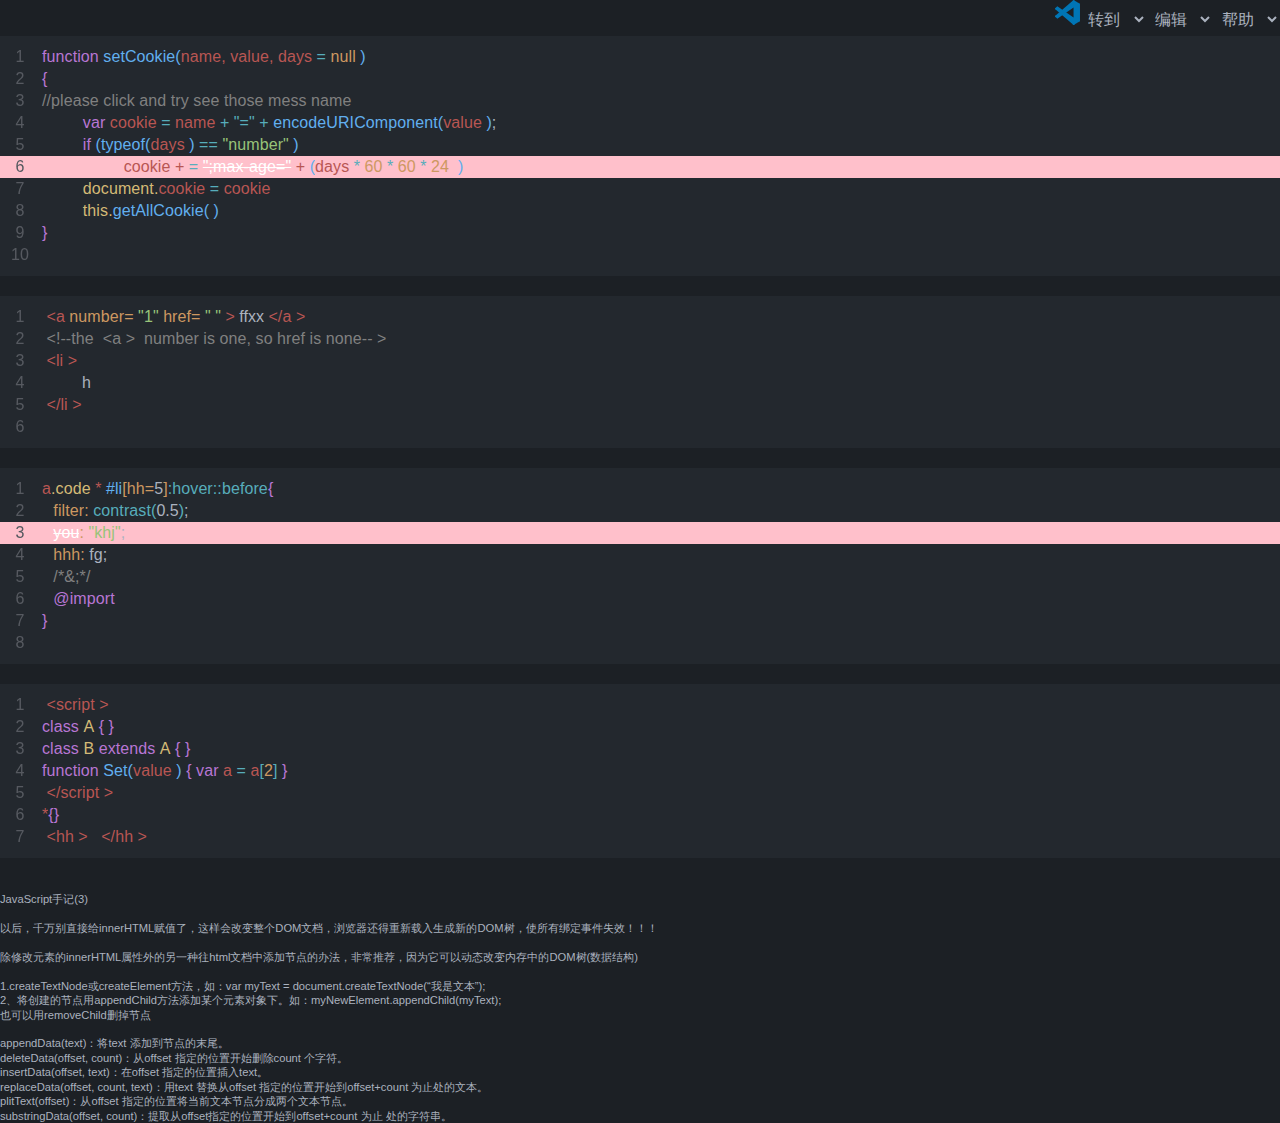
==== 1.html @ 44c155a5 "new file:   1.html 	new file:   CSS/index.css 	new file:   CSS/menu.css 	new file:   JavaScript/T.js" ====
<!DOCTYPE html>
<html>

<head>
	<meta charset="UTF-8" name="viewport" content="initial-scale=1,maximum-scale=2,
			minimum-scale=0.5,user-scalable=yes" />
	<link href="CSS/index.css" rel="stylesheet" />
	<link href="CSS/menu.css" rel="stylesheet" />
	<script src="JavaScript/menu.js" defer="defer"></script>
	<script src="JavaScript/switch.js" defer="defer"></script>
	<script src="JavaScript/T.js" defer="defer"></script>
	<script src="JavaScript/install.js" defer="defer"></script>
	<script src="JavaScript/color.js" defer="defer"></script>
	<script src="JavaScript/mark.js" defer="defer"></script>
	<script src="JavaScript/edit.js" defer="defer"></script>
	<script src="JavaScript/help.js" defer="defer"></script>
</head>

<body>
	<div id="menu" isopen="1">
		<button class="vscode" id="vscode" ></button>
		<select id="goto">
			<option>转到</option>
			
			<option>转到上一个Mark</option>
		    <option>转到下一个Mark</option>
	        <option>转到第一个Mark</option>
	        <option>转到最后的Mark</option>
	        <option>转到指定的Mark</option>
		    <option>转到页面开头</option>
			<option>转到页面末尾</option>
		    <option disabled>添加一个Mark  &nbsp;&nbsp;&nbsp;&nbsp;&nbsp;&nbsp;&nbsp;&nbsp;&nbsp;&nbsp;&nbsp;仅双击</option>
		    <option disabled>删除一个Mark &nbsp;&nbsp;&nbsp;&nbsp;&nbsp;&nbsp;&nbsp;&nbsp;&nbsp;&nbsp; 仅长按</option>
		    <option>清除所有Mark</option>
			<option>都不选</option>
		</select>
		<select id="edit">
			<option>编辑</option>
			<option>只读编辑器</option>
	        <option>只写编辑器</option>
			<option>放入一个文件</option>
		</select>
		<select id="help">
		    <option>帮助</option>
		    <option>开始</option>
		    <option>速览帮助文档</option>
		    <option>在受限模式下运行</option>
		    <option>打开输出窗口</option>
		</select>
		
	</div>

	<div id="maind" ishover="0"></div>

	<div id="tab2" >	
		
		<pre class='code' id="output" >
		</pre>
		<textarea id="input">
var input= document.getElementById("input")
var output=document.getElementById("output")
input.value=output.innerHTML
//you can use id: tab3
//
		</textarea>
		
		</div>

	<div id="tab3">

	</div>

	<div id="main">
		
		<br><br>
		<div class="ther">
			<pre class="code code_js">
function setCookie(name,value,days = null)
{
//please click and try see those mess name
	var cookie=name+"="+encodeURIComponent(value);
	if (typeof(days) == "number")
		cookie += ";~$max-age=" + (days * 60 * 60 * 24 )
	document.cookie = cookie
	this.getAllCookie()
}
			</pre>
		</div>

		<div class="ther">
			<pre class="code code_html">
<a number="1" href=" ">ffxx</a>
<!--the <a> number is one, so href is none-->
<li>
	h
</li>
			</pre>
		</div>

		<div class="ther">
			<pre class="code code_css">
a.code * #li[hh=5]:hover::before{
	filter: contrast(0.5);
	~$you: "khj";
	hhh: fg;
	/*&*/
	@import
}
			</pre>
		</div>
		
		<div class="ther">
			<pre class="code broken" mark="html,0,1;js,1,4;html,4,5;css,5,6;html,6,7;">
<script>
class A { }
class B extends A { }
function Set(value) { var a = a[2] }
</script>
*{}
<hh> </hh>
			</pre>
		</div>
	<p class="newp">
		JavaScript手记(3)

以后，千万别直接给innerHTML赋值了，这样会改变整个DOM文档，浏览器还得重新载入生成新的DOM树，使所有绑定事件失效！！！

除修改元素的innerHTML属性外的另一种往html文档中添加节点的办法，非常推荐，因为它可以动态改变内存中的DOM树(数据结构)

1.createTextNode或createElement⽅法，如：var myText = document.createTextNode(“我是⽂本”);
2、将创建的节点⽤appendChild⽅法添加某个元素对象下。如：myNewElement.appendChild(myText);​
也可以用removeChild删掉节点

appendData(text)：将text 添加到节点的末尾。
deleteData(offset, count)：从offset 指定的位置开始删除count 个字符。
insertData(offset, text)：在offset 指定的位置插⼊text。
replaceData(offset, count, text)：⽤text 替换从offset 指定的位置开始到offset+count 为⽌处的⽂本。
plitText(offset)：从offset 指定的位置将当前⽂本节点分成两个⽂本节点。
substringData(offset, count)：提取从offset指定的位置开始到offset+count 为⽌ 处的字符串。
	</p>
		
	
	</div>

	<!--
		   oncontextmenu="cr(this)" onclick="rr(this)">you can write or open file, after click format, it can display on blackboroad</textarea>
<script>
    function cr(obj)
    {
        obj.style.zIndex=-1
    }
    function rr(obj){
        obj.style.zIndex=5
    }


	<div class="ther">
	<button id="tosend">hhh</button>
	<pre class="code" id="colorcode"></pre>
	<input type="file" src="...">
</div>
</script>-->
</body>

</html>
---- CSS/index.css ----
*{
	padding: 0%;
	margin: 0%;
	outline: 0;
	border: 0;
	color: #abb2bf;
	background-color: rgb(28, 32, 37);
	font-size: medium;
	font-weight: 400;
	tab-size:4;
	font-family: "Franklin Gothic Medium", "Arial Narrow", Arial, sans-serif;
}
*::selection{
	background-color: rgba(62,69,87,0.4);
}

#maind {
	cursor: default;
	position: absolute;
	overflow: auto;
	top: -1000px;
	max-height: 40%;
	max-width: 80%;
	z-index: 10;
	padding: 7px;
	background-color: #1e1f23 !important;
}
#maind * {
	background-color: inherit;
}
#main,#tab2,#tab3{
	counter-reset: mytitle 0;
	position: absolute;
	top: 0px;
	left: 0px;
	width: 100%;
	height: 100%;
}
#main *{
	background-color: inherit;
}
#ball{
	z-index: 10;
	position: absolute;
	top: 0;
	left: 0;
	border-radius: 3px;
	text-align: center;
	vertical-align: middle;
}

#input{ 
	position: absolute;
	left: 0;
	top: 0;
   font-size: 14px;
   width: calc(100vmax - 41px);
   height: 5000% ;
   opacity: 0.1;
   padding-left: 41px;
   filter: brightness(0);
   caret-color: blue;
}


a,.T{
	color: #61afef;
	
}
.T[mytext=""]{
	cursor: default;
}

li{
	color: #98c379;
}
br{
	border: #909090 0.1px groove;
    margin-bottom: 10px;
	margin-top: 5px;
}
button{
	background-color: coral;
}

.title{
	font-size: 1.25em;
	transition-duration: 0.75s;
	padding: 3px;
}
.title::before{
	counter-reset: my_small_title 0;
   /* content: counter(mytitle);*/
    counter-increment: mytitle 1;
	padding-right: 10px;
	padding-left: 5px;
}
.small_title{
	transition-duration: 0.75s;
    font-size: 1.0em;
	padding: 3px;
	padding-left: 15px;
}
.small_title::before{
	/*content: counter(mytitle)"."counter(my_small_title);
	*/counter-increment: my_small_title 1;
	padding-left: 10px;
	padding-right: 10px
}
.title:hover,.small_title:hover{
	filter: contrast(0.92);
}
.newp{	
	display: block;
	line-height: 0.9rem;
	font-size: 0.7em;
}
.code:not(#output) {
	cursor: default;
	font-weight: 400;
	background-color: rgb(35, 40, 46) !important;
	overflow: auto;
	padding-top: 10px;
	padding-bottom: 10px;
	max-height: 80vh;
	counter-reset: mycount 0;
}
.install{
	opacity: 0;
	transition-duration: 0.5s;
	transition-delay: 0.25s;
	position: relative;
	top: -20px;
	left: 86%;
	line-height: 20px;
	width: 14%;
	color: inherit;
	background-color: gray !important;
	filter: brightness(0.8);
	border-radius: 3px;
	vertical-align:middle;
}
.ther:hover .install{
	opacity: 1;
}
.install:active{
	filter: brightness(1.1);
	transition-delay: 0s;
}
.code li::before {
	display: inline-block;
	width: 40px;
	content: counter(mycount);
	filter: brightness(0.5);
	text-align: center;
	padding-right: 2px;
}
.code li{
	cursor: default;
	display: block;
	counter-increment: mycount 1;
	color: #abb2bf;
	font-weight: 400;
	line-height: 22px;
}
.code li:hover > * {
	filter: contrast(0.82);
}
.code:not(.code_html,.code_css,.broken) li:hover > *:first-child{
	filter: contrast(1);
}
.code li:hover {
	filter: contrast(0.93);
}
.code li:hover::before {
	color: #abb2bf;
	filter: brightness(1.05);
}
.code li pre{
	font-weight: 400;
	letter-spacing:0.1px;
}
---- CSS/menu.css ----
.mark{
	background-color: red;
	border-radius: 10px;
	width: 100%;
	height: 50px;
	position: absolute;
    left: 0;
    z-index:10;
	clip-path: circle(5px at 5px 10px);
}
.vscode{
            clip-path: polygon(
            10% 25%,
            0 35%,
            75% 100%,
            100% 85%,
            100% 15%,
            75% 0,
            0 65%,
            10% 75%,
            75% 30%,
            75% 70%,
            10% 25%);
            background-color: rgb(0,117,181);
            width: 25px;
            height: 25px;
            border-radius: 5px;
            box-shadow: 5px 5px 5px 5px rgb(0,126,205) ;
            display: inline-block;
        }
#menu{
	position: fixed;
	top: 0;
    right: 0;
	z-index: 10;
    height: 30px;
    max-width: 100%;
    overflow: hidden;
    transition-duration: 0.75s;
}

select{
    transition-duration: 0.75s;
    max-width:7ch;
    margin-top: 5px;
}
option:first-child{
	display: none;
}
select:hover{
    filter:contrast(0.8);
    border-radius: 10px;
}
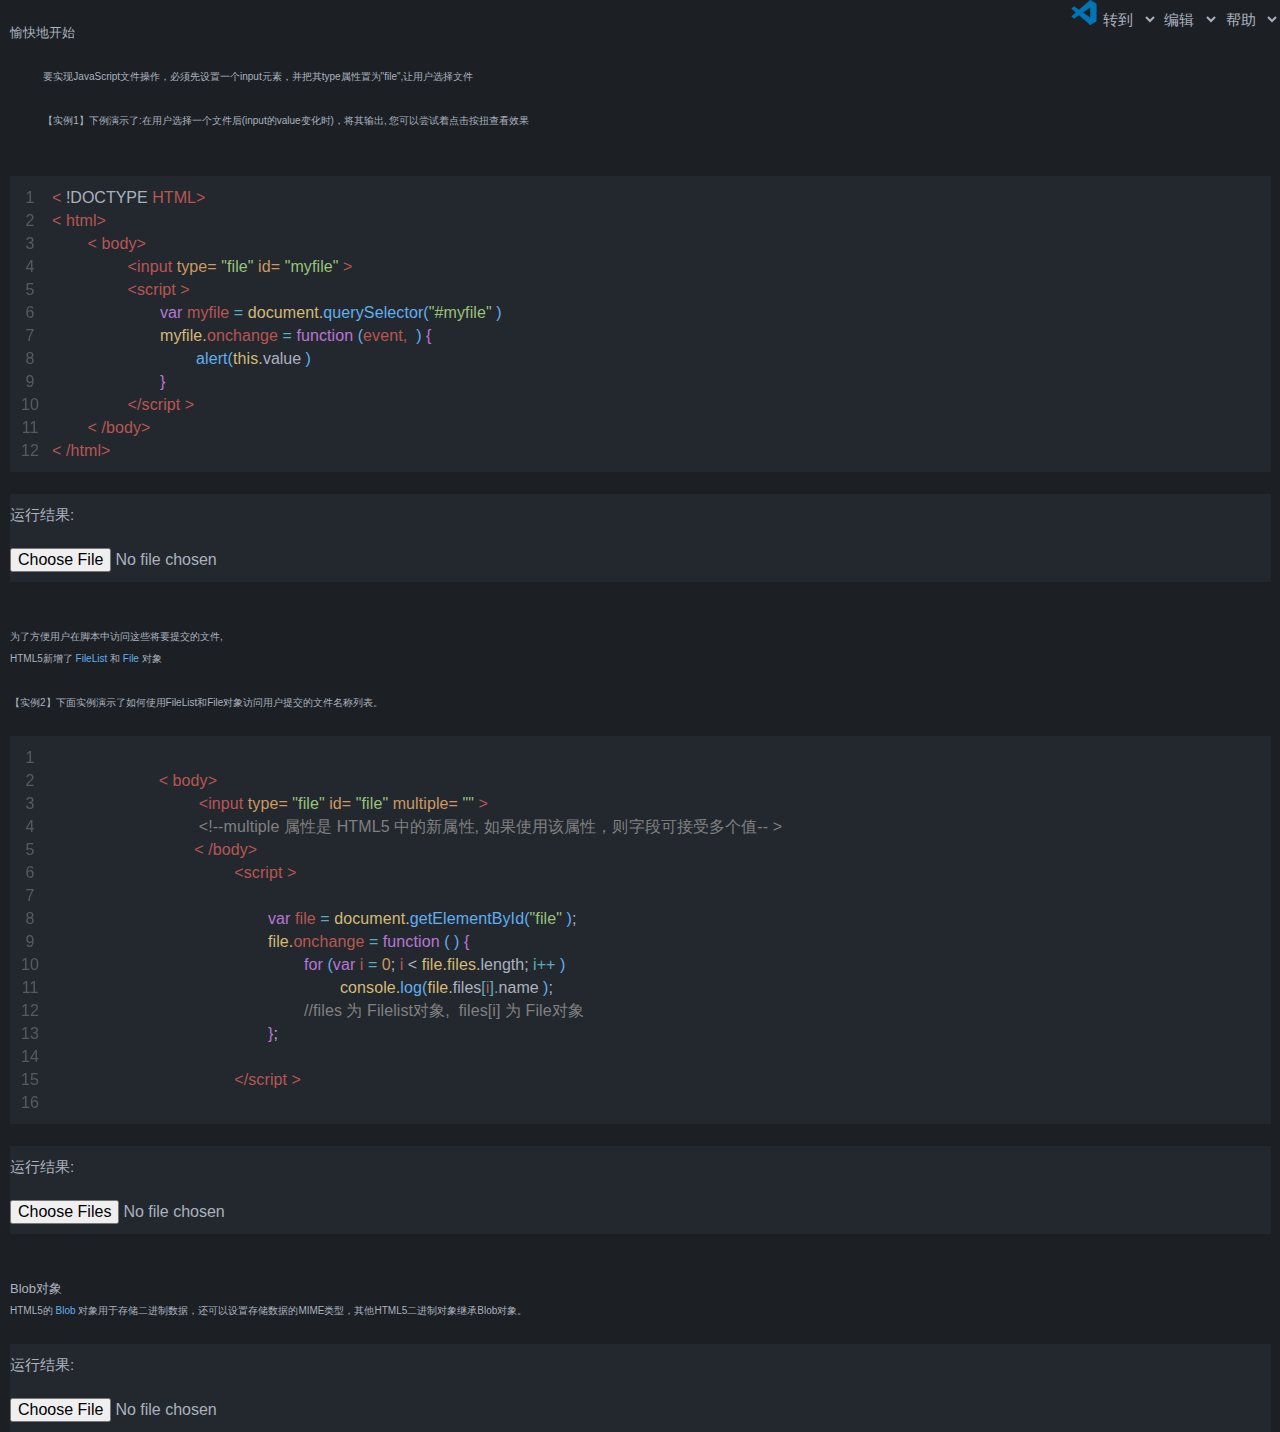
==== commit 5bb865ee: "new file:   1.html 	modified:   CSS/index.css 	modified:   JavaScript/color.js 	modified:   JavaScri" ====
--- a/1.html
+++ b/1.html
@@ -2,164 +2,1988 @@
 <html>
 
 <head>
-	<meta charset="UTF-8" name="viewport" content="initial-scale=1,maximum-scale=2,
+    <meta charset="UTF-8" name="viewport" content="initial-scale=1,maximum-scale=2,
 			minimum-scale=0.5,user-scalable=yes" />
-	<link href="CSS/index.css" rel="stylesheet" />
-	<link href="CSS/menu.css" rel="stylesheet" />
-	<script src="JavaScript/menu.js" defer="defer"></script>
-	<script src="JavaScript/switch.js" defer="defer"></script>
-	<script src="JavaScript/T.js" defer="defer"></script>
-	<script src="JavaScript/install.js" defer="defer"></script>
-	<script src="JavaScript/color.js" defer="defer"></script>
-	<script src="JavaScript/mark.js" defer="defer"></script>
-	<script src="JavaScript/edit.js" defer="defer"></script>
-	<script src="JavaScript/help.js" defer="defer"></script>
+    <style>
+        * {
+            padding: 0%;
+            margin: 0%;
+            outline: 0;
+            border: 0;
+            color: #abb2bf;
+            background-color: rgb(28, 32, 37);
+            font-size: 10px;
+            font-weight: 400;
+            tab-size: 4;
+            font-family: "Franklin Gothic Medium", "Arial Narrow", Arial, sans-serif;
+        }
+
+        *::selection {
+            background-color: rgba(62, 69, 87, 0.4);
+        }
+
+        textarea {
+            width: 100%;
+            height: 100%;
+            font-size: 10px;
+        }
+
+        #maind {
+            cursor: default;
+            position: absolute;
+            overflow: auto;
+            top: -1000px;
+            max-height: 40%;
+            max-width: 80%;
+            font-size: 15px;
+            z-index: 10;
+            padding: 7px;
+            background-color: #1e1f23 !important;
+        }
+
+        #maind * {
+            background-color: inherit;
+            font-size: 15px;
+        }
+
+        #main,
+        #tab2,
+        #tab3 {
+            counter-reset: mytitle 0;
+            position: absolute;
+            top: 0px;
+            left: 0px;
+            width: 100%;
+            height: 100%;
+            line-height: 22px;
+        }
+
+        #main,
+        #tab3 {
+            padding-left: 10px;
+            padding-right: 9px;
+            width: calc(100% - 19px);
+        }
+
+        #main * {
+            background-color: inherit;
+        }
+
+        #tab4 {
+            font-size: 10px;
+        }
+
+        #ball {
+            z-index: 10;
+            position: absolute;
+            top: 0;
+            left: 0;
+            border-radius: 3px;
+            text-align: center;
+            vertical-align: middle;
+        }
+
+        #input {
+            position: absolute;
+            left: 0;
+            top: 0px;
+            font-size: 14px;
+            width: calc(100% - 41px);
+            height: 2000%;
+            opacity: 0.1;
+            padding-left: 41px;
+            filter: brightness(0);
+            caret-color: blue;
+        }
+
+        #output {
+            height: 2000%;
+            width: 100%;
+        }
+
+        a,
+        .T {
+            color: #61afef;
+            font-weight: 450;
+        }
+
+        .T[mytext=""] {
+            cursor: default;
+        }
+
+        li:not(.code li) {
+            color: #79c3a1;
+            padding-left: 10px;
+            padding-right: 10px;
+        }
+
+        button {
+            background-color: coral;
+        }
+
+        .title {
+            font-size: 1.3em !important;
+            transition-duration: 0.75s;
+
+            font-weight: 450;
+        }
+
+        .title::before {
+            counter-reset: my_small_title 0;
+            /* content: counter(mytitle);*/
+            counter-increment: mytitle 1;
+            padding-right: 10px;
+            padding-left: 5px;
+        }
+
+        .small_title {
+            transition-duration: 0.75s;
+            font-size: 1.0em;
+            padding: 3px;
+            padding-left: 15px;
+        }
+
+        .small_title::before {
+            /*content: counter(mytitle)"."counter(my_small_title);
+	*/
+            counter-increment: my_small_title 1;
+            padding-left: 10px;
+            padding-right: 10px
+        }
+
+        .title:hover,
+        .small_title:hover {
+            filter: contrast(0.92);
+        }
+
+        .newp {
+            line-height: 22px;
+            font-size: 10px;
+
+        }
+
+        .code:not(#output) {
+            cursor: default;
+            font-weight: 400;
+            font-size: 15px;
+            background-color: rgb(35, 40, 46) !important;
+            overflow: auto;
+            padding-top: 10px;
+            padding-bottom: 10px;
+            max-height: 80vh;
+            counter-reset: mycount 0;
+
+        }
+
+        .install {
+            opacity: 0;
+            transition-duration: 0.5s;
+            transition-delay: 0.25s;
+            position: relative;
+            top: -20px;
+            left: 88%;
+            line-height: 20px;
+            font-size: 14px;
+            width: 12%;
+            color: inherit;
+            background-color: gray !important;
+            filter: brightness(0.8);
+            border-radius: 3px;
+            vertical-align: middle;
+        }
+
+        .ther:hover .install {
+            opacity: 1;
+        }
+
+        .install:active {
+            filter: brightness(1.1);
+            transition-delay: 0s;
+        }
+
+        .code li::before {
+            display: inline-block;
+            width: 40px;
+            content: counter(mycount);
+            filter: brightness(0.5);
+            text-align: center;
+            padding-right: 2px;
+        }
+
+        .code li {
+            cursor: default;
+            display: block;
+
+            counter-increment: mycount 1;
+            color: #abb2bf;
+            font-size: medium;
+            font-weight: 400;
+            line-height: 23px;
+
+        }
+
+        .code li *,
+        .code * {
+            font-size: medium;
+        }
+
+        .code li:hover>* {
+            filter: contrast(0.82);
+        }
+
+        .code:not(.code_html, .code_css, .broken) li:hover>*:first-child {
+            filter: contrast(1);
+        }
+
+        .code li:hover {
+            filter: contrast(0.93);
+        }
+
+        .code li:hover::before {
+            color: #abb2bf;
+            filter: brightness(1.05);
+        }
+
+        .code li pre {
+            font-weight: 400;
+            letter-spacing: 0.1px;
+        }
+    </style>
+    <style>
+        .mark {
+            background-color: red;
+            border-radius: 10px;
+            width: 100%;
+            height: 50px;
+            position: absolute;
+            left: 0;
+            z-index: 10;
+            clip-path: circle(5px at 5px 10px);
+        }
+
+        .vscode {
+            clip-path: polygon(10% 25%,
+                    0 35%,
+                    75% 100%,
+                    100% 85%,
+                    100% 15%,
+                    75% 0,
+                    0 65%,
+                    10% 75%,
+                    75% 30%,
+                    75% 70%,
+                    10% 25%);
+            background-color: rgb(0, 117, 181);
+            width: 25px;
+            height: 25px;
+            border-radius: 5px;
+            box-shadow: 5px 5px 5px 5px rgb(0, 126, 205);
+            display: inline-block;
+        }
+
+        #menu {
+            position: fixed;
+            top: 0;
+            right: 0;
+            z-index: 10;
+            height: 30px;
+            max-width: 100%;
+            overflow: hidden;
+            transition-duration: 0.75s;
+            transition-timing-function: ease-out;
+        }
+
+        select {
+            font-size: 15px;
+            transition-duration: 0.4s;
+            transition-timing-function: ease-out;
+            max-width: 7ch;
+            margin-top: 5px;
+        }
+
+        option:first-child {
+            display: none;
+        }
+
+        select:hover {
+            filter: contrast(0.8);
+            border-radius: 10px;
+        }
+    </style>
+
+
 </head>
 
 <body>
-	<div id="menu" isopen="1">
-		<button class="vscode" id="vscode" ></button>
-		<select id="goto">
-			<option>转到</option>
-			
-			<option>转到上一个Mark</option>
-		    <option>转到下一个Mark</option>
-	        <option>转到第一个Mark</option>
-	        <option>转到最后的Mark</option>
-	        <option>转到指定的Mark</option>
-		    <option>转到页面开头</option>
-			<option>转到页面末尾</option>
-		    <option disabled>添加一个Mark  &nbsp;&nbsp;&nbsp;&nbsp;&nbsp;&nbsp;&nbsp;&nbsp;&nbsp;&nbsp;&nbsp;仅双击</option>
-		    <option disabled>删除一个Mark &nbsp;&nbsp;&nbsp;&nbsp;&nbsp;&nbsp;&nbsp;&nbsp;&nbsp;&nbsp; 仅长按</option>
-		    <option>清除所有Mark</option>
-			<option>都不选</option>
-		</select>
-		<select id="edit">
-			<option>编辑</option>
-			<option>只读编辑器</option>
-	        <option>只写编辑器</option>
-			<option>放入一个文件</option>
-		</select>
-		<select id="help">
-		    <option>帮助</option>
-		    <option>开始</option>
-		    <option>速览帮助文档</option>
-		    <option>在受限模式下运行</option>
-		    <option>打开输出窗口</option>
-		</select>
-		
-	</div>
-
-	<div id="maind" ishover="0"></div>
-
-	<div id="tab2" >	
-		
-		<pre class='code' id="output" >
-		</pre>
-		<textarea id="input">
-var input= document.getElementById("input")
-var output=document.getElementById("output")
-input.value=output.innerHTML
-//you can use id: tab3
-//
-		</textarea>
-		
-		</div>
-
-	<div id="tab3">
-
-	</div>
-
-	<div id="main">
-		
-		<br><br>
-		<div class="ther">
-			<pre class="code code_js">
-function setCookie(name,value,days = null)
-{
-//please click and try see those mess name
-	var cookie=name+"="+encodeURIComponent(value);
-	if (typeof(days) == "number")
-		cookie += ";~$max-age=" + (days * 60 * 60 * 24 )
-	document.cookie = cookie
-	this.getAllCookie()
-}
-			</pre>
-		</div>
-
-		<div class="ther">
-			<pre class="code code_html">
-<a number="1" href=" ">ffxx</a>
-<!--the <a> number is one, so href is none-->
+    <div id="menu" isopen="1">
+        <button class="vscode" id="vscode"></button>
+        <select id="goto">
+            <option>转到</option>
+
+            <option>转到上一个Mark</option>
+            <option>转到下一个Mark</option>
+            <option>转到第一个Mark</option>
+            <option>转到最后的Mark</option>
+            <option>转到指定的Mark</option>
+            <option>转到页面开头</option>
+            <option>转到页面末尾</option>
+            <option disabled>添加一个Mark &nbsp;&nbsp;&nbsp;&nbsp;&nbsp;&nbsp;&nbsp;&nbsp;&nbsp;&nbsp;&nbsp;仅双击</option>
+            <option disabled>删除一个Mark &nbsp;&nbsp;&nbsp;&nbsp;&nbsp;&nbsp;&nbsp;&nbsp;&nbsp;&nbsp; 仅长按</option>
+            <option>清除所有Mark</option>
+            <option>都不选</option>
+        </select>
+        <select id="edit">
+            <option>编辑</option>
+            <option>只读编辑器</option>
+            <option>只写编辑器</option>
+            <option>选择语言</option>
+            <option>放入一个文件到编辑器</option>
+        </select>
+        <select id="help">
+            <option>帮助</option>
+            <option>开始</option>
+            <option>速览帮助文档</option>
+            <option>运行编辑器的文本</option>
+            <option>打开输出窗口</option>
+
+        </select>
+
+    </div>
+
+    <div id="maind" ishover="0"></div>
+
+    <div id="tab2">
+        <pre class='code' id="output">
+        </pre>
+        <textarea id="input"></textarea>
+    </div>
+
+    <div id="tab3"></div>
+
+    <div id="main">
+        <br>
+        <!--1-->
+        <h1 class="title">愉快地开始</h1>
+        <p class="newp">
+            要实现JavaScript文件操作，必须先设置一个input元素，并把其type属性置为"file",让用户选择文件
+
+            【实例1】下例演示了:在用户选择一个文件后(input的value变化时)，将其输出, 您可以尝试着点击按扭查看效果
+
+        </p>
+        <div class="ther" truecode="writetoConsole(['$$'])">
+            <pre class="code broken" mark="html,0,5;js,5,9;html,9,12">
+< !DOCTYPE HTML>
+< html>
+    < body>
+        <input type="file" id="myfile">
+        <script>
+            var myfile = document.querySelector("#myfile")
+            myfile.onchange = function (event,) {
+                alert(this.value)
+            }
+        </script>
+    < /body>
+< /html>
+            </pre>
+        </div>
+
+        <div class="code">
+            运行结果:
+            <br><br>
+            <input type="file" id="myfile">
+        </div>
+
+        <!--2-->
+
+        <br><br>
+        为了方便用户在脚本中访问这些将要提交的文件, <br>HTML5新增了
+        <a class="T" mytext="<a>(FileList)</a><br>表示用户选择的文件列表
+	<br/>">FileList</a>
+        和<a class="T" mytext="<a>(File)</a><br>表示用户选择的文件列表中的文件对象
+	<br/><br /><li>name   文件名</li><li>lastModifiedDate    文件最后的修改时间</li>"> File </a>对象
+        <br><br>
+        【实例2】下面实例演示了如何使用FileList和File对象访问用户提交的文件名称列表。
+
+
+        <br><br>
+        <pre class="code broken" mark="html,0,6;js,6,14;html,14,16">
+
+            < body>
+                <input type="file" id="file" multiple>
+                <!--multiple 属性是 HTML5 中的新属性, 如果使用该属性，则字段可接受多个值-->
+                < /body>
+                    <script>
+
+                        var file = document.getElementById("file");
+                        file.onchange = function () {
+                            for (var i = 0; i < file.files.length; i++)
+                                console.log(file.files[i].name);
+                            //files 为 Filelist对象, files[i] 为 File对象
+                        };
+
+                    </script>
+        </pre>
+        <br>
+        <div class="code">运行结果:<br><br>
+            <input type="file" id="files" multiple>
+        </div>
+
+
+        <!--3-->
+        <br /><br />
+        <h1 class="title">Blob对象</h1>
+
+        HTML5的<a class="T" mytext="
+<a>(Blob)</a><br>用于存储二进制数据，还可以设置存储数据的MIME类型<br/><br />
 <li>
-	h
-</li>
-			</pre>
-		</div>
-
-		<div class="ther">
-			<pre class="code code_css">
-a.code * #li[hh=5]:hover::before{
-	filter: contrast(0.5);
-	~$you: "khj";
-	hhh: fg;
-	/*&*/
-	@import
-}
-			</pre>
-		</div>
-		
-		<div class="ther">
-			<pre class="code broken" mark="html,0,1;js,1,4;html,4,5;css,5,6;html,6,7;">
-<script>
-class A { }
-class B extends A { }
-function Set(value) { var a = a[2] }
-</script>
-*{}
-<hh> </hh>
-			</pre>
-		</div>
-	<p class="newp">
-		JavaScript手记(3)
-
-以后，千万别直接给innerHTML赋值了，这样会改变整个DOM文档，浏览器还得重新载入生成新的DOM树，使所有绑定事件失效！！！
-
-除修改元素的innerHTML属性外的另一种往html文档中添加节点的办法，非常推荐，因为它可以动态改变内存中的DOM树(数据结构)
-
-1.createTextNode或createElement⽅法，如：var myText = document.createTextNode(“我是⽂本”);
-2、将创建的节点⽤appendChild⽅法添加某个元素对象下。如：myNewElement.appendChild(myText);​
-也可以用removeChild删掉节点
-
-appendData(text)：将text 添加到节点的末尾。
-deleteData(offset, count)：从offset 指定的位置开始删除count 个字符。
-insertData(offset, text)：在offset 指定的位置插⼊text。
-replaceData(offset, count, text)：⽤text 替换从offset 指定的位置开始到offset+count 为⽌处的⽂本。
-plitText(offset)：从offset 指定的位置将当前⽂本节点分成两个⽂本节点。
-substringData(offset, count)：提取从offset指定的位置开始到offset+count 为⽌ 处的字符串。
-	</p>
-		
-	
-	</div>
-
-	<!--
-		   oncontextmenu="cr(this)" onclick="rr(this)">you can write or open file, after click format, it can display on blackboroad</textarea>
-<script>
-    function cr(obj)
-    {
-        obj.style.zIndex=-1
-    }
-    function rr(obj){
-        obj.style.zIndex=5
-    }
-
-
-	<div class="ther">
-	<button id="tosend">hhh</button>
-	<pre class="code" id="colorcode"></pre>
-	<input type="file" src="...">
-</div>
-</script>-->
+size 表示一个Blob对象的字节长度
+</li><li>
+type 表示Blob的MIME类型，如果为未知类型，则返回一个空字符串</li>">
+            Blob </a>对象用于存储二进制数据，还可以设置存储数据的MIME类型，其他HTML5二进制对象继承Blob对象。
+        <br /><br />
+        <div class="code">
+            运行结果:<br /><br>
+            <input type="file" id="threeinput">
+        </div>
+
+    </div>
+    <script>
+        lastMs = 500
+            lastCount = 0
+            xms = 500
+
+            function calcMs(last, now, xms) {
+                if (last < now) {
+                    if (last + xms > now)
+                        return 1
+                    else
+                        return 0
+                }
+                else {
+                    if (1000 - last + now < xms)
+                        return 1
+                    else
+                        return 0
+                }
+            }
+
+            function nclick(n, func) {
+                let time = new Date()
+                let nowMs = time.getMilliseconds()
+                let y = calcMs(lastMs, nowMs, xms)
+                if (y) {
+                    if (lastCount + 1 == n) {
+                        func()
+                        lastMs = 500
+                        lastCount = 0
+                        return
+                    }
+                }
+                else {
+                    lastMs = 500
+                    lastCount = 0
+                }
+                lastCount++
+                lastMs = nowMs
+            }
+/*
+            例如:
+            
+            one=document.getElementById("one")
+            one.onclick=function(){
+                nclick(3,function(){
+                    alert("nclick")
+                })
+            }*/
+    </script>
+    <script>
+        class Menu {
+            menu = document.getElementById("menu")
+            chu() {
+                if (this.menu.getAttribute("isopen") == "1")
+                    this.Close()
+                else
+                    this.Open()
+            }
+            Open() {
+                this.menu.style.width = "auto"
+                this.menu.setAttribute("isopen", "1")
+            }
+            Close() {
+                this.menu.style.width = 30 + "px"
+                this.menu.style.height = 30 + "px"
+                this.menu.setAttribute("isopen", "0")
+            }
+        }
+
+
+        class menuson {
+            select_funcs_list = []
+            select_list = []
+            constructor(strlist) {
+                for (var str of strlist) {
+                    this.select_list.push(document.getElementById(str))
+                    this.select_funcs_list.push([])
+                }
+            }
+        }
+
+        var mymenu_Son = new menuson(['goto', 'edit', 'help'])
+
+        function bind_menuson() {
+            for (let i = 0; i < mymenu_Son.select_list.length; i++) {
+                mymenu_Son.select_list[i].onchange = function () {
+                    if (
+                        mymenu_Son.select_funcs_list[i][
+                        mymenu_Son.select_list[i].selectedIndex - 1
+                        ]
+                    )
+                        mymenu_Son.select_funcs_list[i][
+                            mymenu_Son.select_list[i].selectedIndex - 1
+                        ]()
+                    mymenu_Son.select_list[i].selectedIndex = 0
+                }
+            }
+        }
+
+        bind_menuson()
+
+
+
+        var vs = document.getElementById("vscode")
+        var mymenu = new Menu()
+        vs.onclick = function () {
+            mymenu.chu()
+        }
+        vs.oncontextmenu = function () {
+            mymenu.chu()
+        }
+        vs.ondblclick = function () {
+            mymenu.chu()
+        }
+        vs.onmouseover = function () {
+            mymenu.chu()
+        }
+
+
+
+    </script>
+    <script>
+        var main = document.getElementById("main")
+        var tab2 = document.getElementById("tab2")
+        var tab3 = document.getElementById("tab3")
+
+        tab3.style.display = "none"
+        tab2.style.display = "none"
+        var nowtab = main
+
+        function switchto(obj) {
+            if (obj == nowtab)
+                return
+            obj.style.display = "block"
+            nowtab.style.display = "none"
+            nowtab = obj
+        }
+
+        function Console(str, save = 0) {
+            if (!save)
+                tab3.innerHTML = ""
+            var tid = document.createElement("textarea")
+            tid.value = str
+            tab3.appendChild(tid)
+            OpenPos("输出到输出窗口", event.pageX - 200, event.pageY)
+        }
+
+        function writetoConsole(list) {
+            tab3.innerHTML = ""
+            for (var l of list) {
+                if (typeof (l) == 'string') {
+                    l = document.createTextNode(l)
+                }
+                tab3.appendChild(l)
+            }
+        }
+
+        function Run(str) {
+            window.setTimeout(str, 0)
+        }
+
+    </script>
+    <script>
+        var maind = document.getElementById("maind")
+
+        function to() {
+            var allT = document.getElementsByClassName("T")
+            for (var aT of allT) {
+                aT.onmouseover = function () { Open(this) };
+            }
+            maind.onmouseover = function () { this.setAttribute("ishover", "1") }
+            maind.onmouseout = function () {
+                this.setAttribute("ishover", "0")
+                Close()
+            }
+        }
+
+
+        class pos {
+            x = 0
+            y = 0
+        }
+
+        function Open(obj) {
+            if (obj.getAttribute("mytext") == "")
+                return
+            maind.innerHTML = obj.getAttribute("mytext")
+            to()
+            var mypos = new pos()
+            mypos.x = event.pageX
+            mypos.y = event.pageY
+            width = 0
+            if (width > window.innerWidth) {
+                maind.style.left = window.innerWidth - maind.innerHTML.length * 20 + "px"
+            }
+            else
+                maind.style.left = mypos.x + "px"
+            maind.style.top = mypos.y + "px"
+            maind.style.color = obj.style.color
+            if (obj.wantcolor)
+                maind.style.color = obj.getAttribute("wantcolor")
+
+        }
+        function Close() {
+            maind.style.top = "-1000px"
+        }
+
+        function OpenPos(str, x, y) {
+            maind.style.top = y + "px"
+            maind.style.left = x + "px"
+            maind.innerHTML = str
+        }
+
+
+    </script>
+    <script>
+        function formatAllP() {
+            AllP = document.getElementsByClassName("newp")
+            for (P of AllP) {
+                var text = P.innerHTML
+                var k = 0
+                for (var i = 0; i < text.length; i++)
+                    if (text[i] == "\n") {
+                        text =
+                            text.substring(0, i) +
+                            "<br/>" +
+                            text.substring(i + 1, text.length + k)
+                        k += 3
+                    } else if (text[i] == " ") {
+                        text =
+                            text.substring(0, i) +
+                            "&nbsp;" +
+                            text.substring(i + 1, text.length + k)
+                        k += 1
+                    }
+                P.innerHTML = text
+            }
+        }
+
+
+        function initInstall() {
+            var Allther = document.getElementsByClassName("ther")
+            for (var t of Allther) {
+                var but = document.createElement("button")
+                but.className = "install"
+                but.appendChild(document.createTextNode("复制"))
+                t.appendChild(but)
+            }
+        }
+        function bindInstall() {
+            var Allinstall = document.getElementsByClassName("install")
+            for (var ins of Allinstall) {
+                ins.onclick = function () {
+                    Console(this.parentNode.innerHTML)
+                }
+                ins.ondblclick = function () {
+                    var str = this.parentNode.getAttribute("truecode")
+                    Run(str)
+                }
+                ins.onmouseout = function () {
+                    Close()
+                }
+            }
+        }
+
+        formatAllP()
+        initInstall()
+        bindInstall()
+
+
+    </script>
+    <script>
+        var color = {
+            red: "#b85653",
+            blue: "#61afef",
+            yellow: "#d4ba76",
+            green: "#98c379",
+            zi: "#b876d4",
+            brown: "#cd9861",
+            bgreen: "#57adbb",
+            white: "#abb2bf",
+            grey: "grey",
+            white: "#ffffff",
+        }
+
+        var value = 0
+
+        class Draw {
+            main = document.getElementById("main")
+            output = document.getElementById("output")
+            input = document.getElementById("input")
+            line_List = []
+            Text_List = []
+            word_list = []
+            Obj_List = []
+            Li_Obj_List = []
+            src_list = []
+            now_obj
+            now_li_obj
+            laugue = "code"
+
+            constructor() {
+                this.line_List = []
+                this.Text_List = []
+                this.word_list = []
+                this.Obj_List = []
+                this.Li_Obj_List = []
+            }
+            endsWith(str, src) {
+                for (var i = src.length - 1; i >= 0; i--)
+                    if (src.substring(i, src.length) == str) return 1
+                return 0
+            }
+            getTexts() {
+                //olny get this laugue text
+                this.Obj_List = document.getElementsByClassName(this.laugue)
+                for (var i = this.Text_List.length; i < this.Obj_List.length; i++) {
+                    this.Text_List.push(this.Obj_List[i].innerHTML)
+                    this.Obj_List[i].innerHTML = ""
+                }
+                //clear obj text
+            }
+            getLines(text) {
+                //from text get lines
+                var str = ""
+                value++
+                //the value is  is global,
+                //so it can be used in any subclass without duplicate name
+                this.line_List = text.split("\n")
+                for (var line of this.line_List)
+                    str += '<li class="' + value + '"></li>'
+                // In order to distinguish the li groups in each label object,
+                //values with different values are used for naming
+                this.now_obj.innerHTML = str
+                //clear now_obj, and add many li(line) for it
+                this.Li_Obj_List = document.getElementsByClassName(String(value))
+                //then let us get them
+            }
+            getLines2(text) {
+                //from text get lines
+                var str = ""
+                value++
+                //the value is  is global,
+                //so it can be used in any subclass without duplicate name
+                this.line_List = text.split("\n")
+                for (var line of this.line_List)
+                    str += '<li class="' + value + '"></li>'
+                // In order to distinguish the li groups in each label object,
+                //values with different values are used for naming
+                this.now_obj.innerHTML += str
+                //clear now_obj, and add many li(line) for it
+                this.Li_Obj_List = document.getElementsByClassName(String(value))
+                //then let us get them
+            }
+            Laugue_Split(line) {
+                return line
+            }
+            getWords(line) {
+                //from line get words
+                var str = ""
+                for (var i = 0; line[i] == " " || line[i] == "\t"; i++) {
+                    if (line[i] == " ") str += "&nbsp;"
+                    else if (line[i] == "\t") str += "        "
+                }
+                //retain ' ' on head
+                var tmp = this.Laugue_Split(line)
+                //please use your idea add' '，then i can spilt it
+                this.word_list = tmp.split(/[ 	]/)
+                this.word_list.unshift(str)
+                for (var t of this.word_list) this.src_list.push(t)
+            }
+
+            Run() {
+                //→get All Text With the specified class name
+                //→Take one from the text list each time and split it into a row list
+                //→Split one line at a time into a word list
+                //→Find the word with the specified mark from the word list and color it
+                this.getTexts()
+                for (var i = 0; i < this.Obj_List.length; i++) {
+                    this.now_obj = this.Obj_List[i]
+                    this.getLines(this.Text_List[i])
+                    for (var j = 0; j < this.Li_Obj_List.length; j++) {
+                        this.getWords(this.line_List[j])
+                        this.now_li_obj = this.Li_Obj_List[j]
+                        this.check()
+                    }
+                }
+            }
+            Run_Text(i = -1) {
+                if (i == -1) {
+                    this.now_obj = this.output
+                    this.getLines(this.input.value)
+                } else {
+                    this.getTexts()
+                    this.now_obj = this.Obj_List[i]
+                    this.getLines(this.Text_List[i])
+                }
+                for (var j = 0; j < this.Li_Obj_List.length; j++) {
+                    this.getWords(this.line_List[j])
+                    this.now_li_obj = this.Li_Obj_List[j]
+                    this.check()
+                }
+            }
+
+            add(str) {
+                this.main.innerHTML += '<pre class="code code_js">' + str + "</pre>"
+                this.Run_Text(this.Text_List.length)
+                to()
+            }
+            reset(i, str) {
+                this.Text_List[i] = str
+                this.Run_Text(i)
+                to()
+            }
+
+            insert(obj, text) {
+                //let me insert a text to obj and color for you
+                this.now_obj = obj
+                this.getLines2(text)
+                for (var j = 0; j < this.Li_Obj_List.length; j++) {
+                    this.getWords(this.line_List[j])
+                    this.now_li_obj = this.Li_Obj_List[j]
+                    this.check()
+                }
+            }
+
+            draw(word, color_index = "white", text = "", yes = 0) {
+                //Returns a formatted colored string for insertion
+                if (yes == 1)
+                    var str =
+                        '<pre style="display:inline;color: ' +
+                        color[color_index] +
+                        ';text-decoration:line-through;"' +
+                        'class="T" ' +
+                        'wantcolor="' +
+                        color[color_index] +
+                        '"' +
+                        "mytext='" +
+                        text +
+                        "'>" +
+                        word +
+                        "</pre>"
+                else
+                    var str =
+                        '<pre style="display:inline;color: ' +
+                        color[color_index] +
+                        '"  wantcolor="' +
+                        color[color_index] +
+                        '"class="T"' +
+                        " mytext='" +
+                        text +
+                        "'>" +
+                        word +
+                        "</pre>"
+                return str
+            }
+            find_a(char, color, text = "") {
+                //Find text in lines in word and quickly color
+                for (var i = 0; i < this.word_list.length; i++) {
+                    for (var c of char)
+                        if (
+                            this.word_list[i] == c ||
+                            this.word_list[i].indexOf(c) != -1
+                        )
+                            this.word_list[i] = this.draw(
+                                this.word_list[i],
+                                color,
+                                text
+                            )
+                }
+            }
+
+            find() { }
+            //Develop more detailed dyeing methods
+
+            check() {
+                //Check and reorganize
+                var str = ""
+                var word = ""
+                this.find()
+                //Provide a method to process the words in each line of text,
+                //and then I will combine the words into lines and give them to li
+                for (var i = 0; i < this.word_list.length; i++) {
+                    if (
+                        i == 0 ||
+                        this.word_list[i].indexOf(".") != -1 ||
+                        this.word_list[i].indexOf("[") != -1 ||
+                        (
+                            (i < this.word_list.length - 1 &&
+                                this.word_list[i + 1] == ")") ||
+                            this.word_list[i + 1] == ";")
+                        ||
+                        (i < this.word_list.length - 1 &&
+                            this.word_list[i + 1].indexOf("[") != -1) ||
+                        (i < this.word_list.length - 1 &&
+                            this.word_list[i + 1].indexOf("]") != -1) ||
+                        (i < this.word_list.length - 1 &&
+                            this.word_list[i + 1].indexOf("{") != -1) ||
+                        (i < this.word_list.length - 1 &&
+                            this.word_list[i + 1].indexOf("}") != -1)
+                    )
+                        str += this.word_list[i]
+                    else str += this.word_list[i] + "&nbsp;"
+                }
+                this.now_li_obj.innerHTML = str
+            }
+        }
+
+        class Draw_js extends Draw {
+            virible_list = []
+            defined_virible = [
+                "null",
+                "true",
+                "false",
+                "undefined",
+                "arguments",
+                "Boolean",
+                "Array",
+                "Date",
+                "Object",
+                "eval",
+                "Error",
+                "EvalError",
+                "Function",
+                "JOSN",
+                "Infinity",
+                "NaN",
+                "Number",
+                "RangeError",
+                "ReferenceError",
+                "String",
+                "SyntaxError",
+                "TypeError",
+                "URIError",
+            ]
+            keyword = [
+                "function",
+                "var",
+                "else if",
+                "if",
+                "else",
+                "do",
+                "while",
+                "for",
+                "in",
+                "of",
+                "break",
+                "countine",
+                "let",
+                "const",
+                "static",
+                "class",
+                "extends",
+                "switch",
+                "case",
+                "return",
+                "try",
+                "catch",
+                "throw",
+                "debuger",
+                "use strict",
+                "new",
+                "delete",
+            ]
+            class_obj_list = [
+                "window",
+                "document",
+                "History",
+                "Url",
+                "Number",
+                "String",
+                "Array",
+                "Date",
+                "Math",
+                "RegExp",
+                "Element",
+                "attributes",
+                "Navigator",
+                "Screen",
+                "Location",
+            ]
+            constructor() {
+                super()
+                this.laugue = "code_js"
+            }
+
+            Laugue_Split(line) {
+                var tmp = line
+                var tmp2 = line
+                var k = 0
+                for (var i = 0; i < tmp2.length; i++) {
+                    if (tmp2[i] == "." || tmp2[i] == "(" || tmp2[i] == ",") {
+                        tmp =
+                            tmp2.substring(0, i + 1) +
+                            " " +
+                            tmp2.substring(i + 1, line.length + k)
+                        tmp2 = tmp
+                        i++
+                        k++
+                    } else if (
+                        tmp2[i] == ")" ||
+                        tmp2[i] == "]" ||
+                        tmp2[i] == "}" ||
+                        tmp2[i] == "{" ||
+                        tmp2[i] == ";"
+                    ) {
+                        tmp =
+                            tmp2.substring(0, i) +
+                            " " +
+                            tmp2.substring(i, line.length + k)
+                        tmp2 = tmp
+                        i++
+                        k++
+                    } else if (tmp2[i] == '"') {
+                        i++
+                        for (; tmp2[i] != '"' && i < tmp2.length; i++) continue
+                    } else if (tmp2[i] == "'") {
+                        i++
+                        for (; tmp2[i] != "'" && i < tmp2.length; i++) continue
+                    } else if (
+                        tmp2[i] == "=" ||
+                        tmp2[i] == "+" ||
+                        tmp2[i] == "-" ||
+                        tmp2[i] == "*" ||
+                        tmp2[i] == "&&" ||
+                        tmp2[i] == "||" ||
+                        tmp2[i] == "[" ||
+                        tmp2[i] == ":"
+                    ) {
+                        if (
+                            tmp2[i - 1] != " " &&
+                            tmp2[i + 1] != " " &&
+                            tmp2[i - 1] != tmp2[i] &&
+                            tmp2[i + 1] != tmp2[i]
+                        ) {
+                            tmp =
+                                tmp2.substring(0, i) +
+                                " " +
+                                tmp2[i] +
+                                " " +
+                                tmp2.substring(i + 1, line.length + k)
+                            tmp2 = tmp
+                            i += 2
+                            k += 2
+                        } else if (
+                            tmp2[i - 1] != " " &&
+                            tmp2[i + 1] == " " &&
+                            tmp2[i - 1] != tmp2[i]
+                        ) {
+                            tmp =
+                                tmp2.substring(0, i) +
+                                " " +
+                                tmp2[i] +
+                                tmp2.substring(i + 1, line.length + k)
+                            tmp2 = tmp
+                            i += 1
+                            k += 1
+                        } else if (
+                            tmp2[i - 1] == " " &&
+                            tmp2[i + 1] != " " &&
+                            tmp2[i + 1] != tmp2[i]
+                        ) {
+                            tmp =
+                                tmp2.substring(0, i) +
+                                tmp2[i] +
+                                " " +
+                                tmp2.substring(i + 1, line.length + k)
+                            tmp2 = tmp
+                            i += 1
+                            k += 1
+                        }
+                    }
+                }
+                return tmp
+            }
+            find() {
+                this.find_a(
+                    [
+                        "=",
+                        "+",
+                        "-",
+                        "*",
+                        "/",
+                        "&lt;",
+                        "&gt;",
+                        "&",
+                        "|",
+                        "^",
+                        "!",
+                        "[",
+                        "]",
+                    ],
+                    "bgreen"
+                )
+                this.find_a(["{", "}"], "zi")
+                this.find_a(['"', "'"], "green")
+                this.find_a([".", ":"], "yellow")
+                this.find_a([","], "red")
+                this.find_a(["(", ")"], "blue")
+            }
+
+            find_a(char, color) {
+                //find
+                for (var i = 0; i < this.word_list.length; i++) {
+                    try {
+                        if (this.word_list[i].indexOf("<pre") != -1) continue
+                        if (this.word_list[i].indexOf("//") != -1) {
+                            for (; i < this.word_list.length; i++)
+                                this.word_list[i] = this.draw(this.word_list[i], "grey")
+                            return
+                        } else if (this.word_list[i].indexOf("~$") != -1) {
+                            this.word_list[i] =
+                                this.word_list[i].substring(
+                                    0,
+                                    this.word_list[i].indexOf("~$")
+                                ) +
+                                this.word_list[i].substring(
+                                    this.word_list[i].indexOf("~$") + 2,
+                                    this.word_list[i].length
+                                )
+                            this.word_list[i] = this.draw(
+                                this.word_list[i],
+                                "white",
+                                "ERROR!!!",
+                                1
+                            )
+                            this.now_li_obj.style.background = "pink"
+                        } else if (this.keyword.indexOf(this.word_list[i]) != -1) {
+                            if (this.word_list[i] == "class" && i < this.word_list.length - 1) {
+                                this.class_obj_list.push(
+                                    this.word_list[i + 1])
+
+                                this.word_list[i + 1] = this.draw(
+                                    this.word_list[i + 1],
+                                    "yellow",
+                                    "class: " + this.word_list[i + 1]
+                                )
+                            }
+                            this.word_list[i] = this.draw(this.word_list[i], "zi")
+                        } else if (this.word_list[i + 1] == "=") {
+                            this.virible_list.push(this.word_list[i])
+                            this.word_list[i + 1] = this.draw(
+                                this.word_list[i + 1],
+                                "bgreen"
+                            )
+                            this.word_list[i] = this.draw(
+                                this.word_list[i],
+                                "red",
+                                "virible: " + this.word_list[i]
+                            )
+                        } else if (this.virible_list.indexOf(this.word_list[i]) != -1)
+                            this.word_list[i] = this.draw(
+                                this.word_list[i],
+                                "red",
+                                "virible: " + this.word_list[i]
+                            )
+                        else if (this.class_obj_list.indexOf(this.word_list[i]) != -1)
+                            this.word_list[i] = this.draw(
+                                this.word_list[i],
+                                "yellow",
+                                "class: " + this.word_list[i]
+                            )
+                        else if (
+                            !isNaN(Number(this.word_list[i])) ||
+                            this.defined_virible.indexOf(this.word_list[i]) != -1
+                        )
+                            this.word_list[i] = this.draw(this.word_list[i], "brown")
+                        else {
+                            for (var c of char) {
+                                if (
+                                    this.word_list[i] == c ||
+                                    this.word_list[i].indexOf(c) != -1
+                                )
+                                    if (c == ".") {
+                                        this.word_list[i] = this.draw(
+                                            this.word_list[i],
+                                            color,
+                                            "object: " + this.word_list[i]
+                                        )
+
+                                    }
+                                    else if (c == "(") {
+                                        this.word_list[i] = this.draw(
+                                            this.word_list[i],
+                                            color,
+                                            "function :  " + this.word_list[i] + "...)"
+                                        )
+                                    } else if (c == ",") {
+                                        this.virible_list.push(
+                                            this.word_list[i].substring(
+                                                0,
+                                                this.word_list[i].length - 1
+                                            )
+                                        )
+                                        this.word_list[i] = this.draw(
+                                            this.word_list[i],
+                                            "red",
+                                            "virible: " + this.word_list[i]
+                                        )
+                                    } else
+                                        this.word_list[i] = this.draw(
+                                            this.word_list[i],
+                                            color
+                                        )
+                            }
+                        }
+                    }
+                    catch (a) {
+                        this.word_list[i] = this.draw(
+                            this.word_list[i],
+                            "white",
+                            "ERROR!!!",
+                            1
+                        )
+                    }
+                }
+
+            }
+        }
+
+        class Draw_html extends Draw {
+            constructor() {
+                super()
+                this.laugue = "code_html"
+            }
+            Laugue_Split(line) {
+                var tmp = line
+                var tmp2 = line
+                var k = 0
+                for (var i = 0; i < tmp2.length; i++) {
+                    if (tmp2[i] == ">") {
+                        tmp =
+                            tmp2.substring(0, i) +
+                            " &gt; " +
+                            tmp2.substring(i + 1, line.length + k)
+                        i += 6
+                        k += 6
+                        tmp2 = tmp
+                    } else if (tmp2[i] == "<") {
+                        tmp =
+                            tmp2.substring(0, i) +
+                            " &lt;" +
+                            tmp2.substring(i + 1, line.length + k)
+                        tmp2 = tmp
+                        i += 5
+                        k += 5
+                    } else if (tmp2[i] == "=") {
+                        if (tmp2[i - 1] != " " && tmp2[i + 1] != " ") {
+                            tmp =
+                                tmp2.substring(0, i) +
+                                "= " +
+                                tmp2.substring(i + 1, line.length + k)
+                            tmp2 = tmp
+                            i += 2
+                            k += 2
+                        } else if (tmp2[i - 1] != " " && tmp2[i + 1] == " ") {
+                            tmp =
+                                tmp2.substring(0, i) +
+                                "= " +
+                                tmp2.substring(i + 1, line.length + k)
+                            tmp2 = tmp
+                            i += 2
+                            k += 2
+                        } else if (tmp2[i] == '"') {
+                            i++
+                            for (; i < tmp2.length; i++)
+                                if (tmp2[i] == '"') {
+                                    tmp =
+                                        tmp2.substring(0, i + 1) +
+                                        " " +
+                                        tmp2.substring(i + 1, line.length + k)
+                                    tmp2 = tmp
+                                    i += 1
+                                    k += 1
+                                    break
+                                }
+                        }
+                    }
+                }
+                return tmp
+            }
+
+            find() {
+                var re = 0
+                for (var i = 0; i < this.word_list.length; i++) {
+                    try {
+                        re = this.find_a(["&lt;", "&gt;"], "red", i, "Tag")
+                        re = this.find_a(["="], "brown", i, "Attribute")
+                        re = this.find_a(['"', '"'], "green", i)
+                    }
+                    catch (a) {
+                        this.word_list[i] = this.draw(this.word_list[i], "white", "ERROR", 1)
+                    }
+                }
+            }
+            find_a(char, color, i, text = "") {
+                if (this.word_list[i].indexOf("<pre") != -1) return
+                if (this.word_list[i].startsWith("&lt;!--")) {
+                    for (; i < this.word_list.length; i++) {
+                        this.word_list[i] = this.draw(this.word_list[i], "grey")
+                    }
+                } else if (this.word_list[i].indexOf("~$") != -1) {
+                    this.word_list[i] =
+                        this.word_list[i].substring(
+                            0,
+                            this.word_list[i].indexOf("~$")
+                        ) +
+                        this.word_list[i].substring(
+                            this.word_list[i].indexOf("~$") + 2,
+                            this.word_list[i].length
+                        )
+                    this.word_list[i] = this.draw(
+                        this.word_list[i],
+                        "white",
+                        "ERROR!!!",
+                        1
+                    )
+                    this.now_li_obj.style.background = "pink"
+                } else {
+                    for (var c of char)
+                        if (
+                            this.word_list[i] == c ||
+                            this.word_list[i].startsWith(c) ||
+                            this.endsWith(c, this.word_list[i])
+                        ) {
+                            if (c == "=")
+                                this.word_list[i] = this.draw(
+                                    this.word_list[i],
+                                    color,
+                                    text + ": " + this.word_list[i]
+                                )
+                            else if (c == '"')
+                                this.word_list[i] = this.draw(this.word_list[i], color)
+                            else
+                                this.word_list[i] = this.draw(
+                                    this.word_list[i],
+                                    color,
+                                    text +
+                                    ": " +
+                                    this.word_list[i].substring(
+                                        4,
+                                        this.word_list[i].length
+                                    )
+                                )
+                        }
+                }
+            }
+        }
+
+        class Draw_css extends Draw {
+            to_split = [".", "#", ":", '"', ";", "{", "!", "]", "[", "/", ")"]
+            first_line = 0
+            is_kong = 0
+            tag_lib = [
+                "*",
+                "html",
+                "body",
+                "head",
+                "title",
+                "a",
+                "img",
+                "audio",
+                "input",
+                "b",
+                "sup",
+                "i",
+                "small",
+                "font",
+                "em",
+                "strong",
+                "sub",
+                "ins",
+                "del",
+                "code",
+                "kbd",
+                "samp",
+                "var",
+                "pre",
+                "abbr",
+                "address",
+                "bdo",
+                "blockquote",
+                "cite",
+                "q",
+                "dfn",
+                "p",
+                "div",
+                "ul",
+                "li",
+                "ol",
+                "dl",
+                "dt",
+                "dd",
+                "hr",
+                "br",
+                "h1",
+                "h2",
+                "h3",
+                "h4",
+                "h5",
+                "h6",
+                "main",
+                "xmp",
+                "style",
+                "script",
+                "link",
+                "textarea",
+                "button",
+                "select",
+                "option",
+                "optgroup",
+                "picture",
+                "source",
+                "map",
+                "area",
+                "table",
+                "tr",
+                "th",
+                "td",
+                "caption",
+                "from",
+                "label",
+                "fieldset",
+                "legend",
+                "datalist",
+                "keygen",
+                "output",
+                "span",
+                "frame",
+                "iframe",
+                "object",
+                "embed",
+                "marguee",
+                "canvas",
+                "video",
+                "base",
+                "meta",
+                "details",
+                "summary",
+                "mark",
+                "noscript",
+                "figure",
+                "svg",
+                "circle",
+                "line",
+                "polyline",
+                "rect",
+                "ellipse",
+                "polygon",
+                "path",
+                "text",
+                "use",
+                "g",
+                "defs",
+                "pattern",
+                "animate",
+                "image",
+                "animateTransform",
+            ]
+            constructor() {
+                super()
+                this.laugue = "code_css"
+            }
+            isTag(word) {
+                var word_list = word.split(/[ 	]/)
+                for (var w of word_list) if (this.tag_lib.indexOf(w) != -1) return 1
+                return 0
+            }
+            isNumber(word) {
+                if (!isNaN(Number(word[0]))) return 1
+
+                return 0
+            }
+            getWords(line) {
+                this.word_list = []
+                var str = line
+
+                var last_index = 0
+                for (var i = 0; i < str.length; i++) {
+                    if (!isNaN(Number(str[i])) || this.to_split.indexOf(str[i]) != -1) {
+                        this.word_list.push(str.substring(last_index, i))
+                        last_index = i
+                    }
+                }
+                this.word_list.push(str.substring(last_index, str.length))
+            }
+            find_a(char, color, i, text = "") {
+                //Find text in lines in word and quickly color
+                if (this.word_list[i].indexOf("<pre") != -1) return
+                if (this.word_list[i].startsWith("/*")) {
+                    for (; i < this.word_list.length; i++) {
+                        this.word_list[i] = this.draw(this.word_list[i], "grey")
+                    }
+                } else if (this.word_list[i].indexOf("~$") != -1) {
+                    this.word_list[i] =
+                        this.word_list[i].substring(
+                            0,
+                            this.word_list[i].indexOf("~$")
+                        ) +
+                        this.word_list[i].substring(
+                            this.word_list[i].indexOf("~$") + 2,
+                            this.word_list[i].length
+                        )
+                    this.word_list[i] = this.draw(
+                        this.word_list[i],
+                        "white",
+                        "ERROR!!!",
+                        1
+                    )
+                    this.now_li_obj.style.background = "pink"
+                } else if (this.isTag(this.word_list[i]))
+                    this.word_list[i] = this.draw(
+                        this.word_list[i],
+                        "red",
+                        "Tag: " + this.word
+                    )
+                else if (
+                    this.first_line == 0 &&
+                    this.word_list.length - 1 > i &&
+                    this.word_list[i + 1].indexOf(":") != -1
+                )
+                    this.word_list[i] = this.draw(
+                        this.word_list[i],
+                        "brown",
+                        "Attribute: " + this.word
+                    )
+                else
+                    for (var c of char) {
+                        if (
+                            this.word_list[i] == c ||
+                            this.word_list[i].indexOf(c) != -1
+                        ) {
+                            if (text != "")
+                                this.word_list[i] = this.draw(
+                                    this.word_list[i],
+                                    color,
+                                    text + this.word
+                                )
+                            else {
+                                this.word_list[i] = this.draw(this.word_list[i], color)
+                            }
+                        }
+                    }
+            }
+            find() {
+                for (var i = 0; i < this.word_list.length; i++) {
+                    this.word = this.word_list[i]
+                    try {
+                        if (this.word_list.indexOf(";") == -1) {
+                            //first line
+                            this.first_line = 1
+                            this.find_a(["#"], "blue", i, "id: ")
+                            this.find_a(["."], "yellow", i, "class ")
+                            this.find_a([":", "::"], "bgreen", i, "Pseudo ")
+                            this.find_a(["["], "brown", i, "Attribute: ")
+                            this.find_a(["]"], "brown", i)
+                        } else {
+                            //other
+                            this.first_line = 0
+                            this.find_a([":"], "brown", i)
+                            this.find_a(["(", ")"], "bgreen", i, "func: ")
+                        }
+                        this.find_a(["@", "}", "{", "!"], "zi", i)
+                        this.find_a(['"'], "green", i)
+                    } catch (a) {
+                        this.word_list[i] = this.draw(
+                            this.word_list[i],
+                            "white",
+                            "ERROR",
+                            1
+                        )
+                    }
+                }
+            }
+            check() {
+                //Check and reorganize
+                var str = ""
+                var word = ""
+                this.find()
+                //Provide a method to process the words in each line of text,
+                //and then I will combine the words into lines and give them to li
+                for (word of this.word_list) str += word
+                this.now_li_obj.innerHTML = str
+            }
+        }
+
+        class Draw_py extends Draw_js {
+            keyword = [
+                "class",
+                "def",
+                "lambda",
+                "for",
+                "in",
+                "while",
+                "if",
+                "elif",
+                "else",
+                "try",
+                "except",
+            ]
+            defined_virible = ["None"]
+            class_obj_list = [
+                "list",
+                "tuple",
+                "dict",
+                "set",
+                "int",
+                "float",
+                "str",
+                "repr",
+                "double",
+                "Exception",
+            ]
+            constructor() {
+                super()
+                this.laugue = "code_py"
+            }
+        }
+
+
+        var mydraw_text = new Draw()
+        var mydraw_js = new Draw_js()
+        mydraw_js.Run()
+        var mydraw_html = new Draw_html()
+        mydraw_html.Run()
+        var mydraw_css = new Draw_css()
+        mydraw_css.Run()
+        var mydraw_py = new Draw_py()
+        mydraw_py.Run()
+
+        function Draw_broken(mark, Laugue_list, Laugue_obj_list) {
+            function splitMark(str) {
+                var result = []
+                var all = str.split(";")
+                for (a of all) result.push(a.split(","))
+                return result
+            }
+            function rangeListToStr(list, start, end) {
+                var endstr = ""
+                for (var i = start; i < end; i++) {
+                    if (i == end - 1) endstr += list[i]
+                    else endstr += list[i] + "\n"
+                    //最后一行总是多出一个'\n', 所以总会空出一行
+                }
+                return endstr
+            }
+
+            var broken = document.getElementsByClassName("broken")
+            for (var bor of broken) {
+                var paragraph = bor.getAttribute(mark)
+                var result = splitMark(paragraph)
+                var line_List = bor.innerHTML.split("\n")
+                src.push(bor.innerHTML)
+                bor.innerHTML = ""
+                for (re of result) {
+                    for (var i = 0; i < Laugue_obj_list.length; i++) {
+                        if (re[0] == Laugue_list[i]) {
+                            var endstr = rangeListToStr(
+                                line_List,
+                                Number(re[1]),
+                                Number(re[2])
+                            )
+                            Laugue_obj_list[i].insert(bor, endstr)
+
+                            break
+                        }
+                    }
+                }
+            }
+        }
+        var src = []
+        Draw_broken("mark", ["js", "css", "html"], [mydraw_js, mydraw_css, mydraw_html])
+
+        to()
+
+
+    </script>
+    <script>
+        class Mark_Stack {
+            Stack = []
+            index = -1
+            go(i = -666) {
+                if (i != -666) {
+                    this.index = i
+                    return this.Stack[i]
+                }
+                else if (this.index < this.Stack.length - 1 && this.Stack.length > 0) {
+                    this.index++
+                    return this.Stack[this.index]
+                }
+            }
+            retu(i = -666) {
+                if ((i != -666)) {
+                    this.index = i
+                    return this.Stack[i]
+                }
+                else if (this.index > 0 && this.Stack.length > 0) {
+                    this.index--
+                    return this.Stack[this.index]
+                }
+            }
+
+            draw() {
+                var tmp = document.createElement("div")
+                tmp.className = "mark"
+                document.body.appendChild(tmp)
+                return tmp
+            }
+            addMark(y = null) {
+                var tmp = this.draw()
+                if (y)
+                    tmp.style.top = y + "px"
+                else
+                    tmp.style.top = event.pageY + "px"
+                this.Stack.push(tmp)
+            }
+            DelMark(y = null) {
+                if (!y) {
+                    var i = this.Stack.length - 1
+                    document.body.removeChild(this.Stack[i])
+                    this.Stack.splice(i, 1)
+                }
+                for (var i = 0; i < this.Stack.length; i++) {
+                    var top = Number(this.Stack[i].style.top.substring(0, this.Stack[i].style.top.length - 2))
+                    if (top < y + 20 && top > y - 40) {
+                        document.body.removeChild(this.Stack[i])
+                        this.Stack.splice(i, 1)
+                    }
+                }
+                if (this.index > -1)
+                    this.index--
+            }
+            clear() {
+                for (; this.Stack.length > 0;) {
+                    document.body.removeChild(this.Stack[this.Stack.length - 1])
+                    this.Stack.splice(this.Stack.length - 1, 1)
+                }
+                this.index = -1
+            }
+        }
+
+        var myMark = new Mark_Stack()
+        document.body.ondblclick = function () { myMark.addMark(event.pageY) }
+        document.body.oncontextmenu = function () { myMark.DelMark(event.pageY) }
+
+
+        function bindMark() {
+            mymenu_Son.select_funcs_list[0].push(function () {
+                var tmp = myMark.retu()
+                if (!tmp) return
+                var top = Number(tmp.style.top.substring(0, tmp.style.top.length - 2))
+                window.scrollTo(0, top)
+            })
+            mymenu_Son.select_funcs_list[0].push(function () {
+                var tmp = myMark.go()
+                if (!tmp) return
+                var top = Number(
+                    tmp.style.top.substring(0, tmp.style.top.length - 2)
+                )
+                window.scrollTo(0, top)
+            })
+            mymenu_Son.select_funcs_list[0].push(function () {
+                var tmp = myMark.go(0)
+                if (!tmp) return
+                var top = Number(
+                    tmp.style.top.substring(0, tmp.style.top.length - 2)
+                )
+                window.scrollTo(0, top)
+            })
+            mymenu_Son.select_funcs_list[0].push(function () {
+                var tmp = myMark.go(myMark.Stack.length - 1)
+                if (!tmp) return
+                var top = Number(tmp.style.top.substring(0, tmp.style.top.length - 2))
+                window.scrollTo(0, top)
+            })
+            mymenu_Son.select_funcs_list[0].push(function () {
+                var i = Number(window.prompt())
+                if (isNaN(i))
+                    return
+                var tmp = myMark.go(i)
+                if (!tmp) return
+                var top = Number(
+                    tmp.style.top.substring(0, tmp.style.top.length - 2)
+                )
+                window.scrollTo(0, top)
+            })
+            mymenu_Son.select_funcs_list[0].push(function () {
+                window.scrollTo(0, 0)
+            })
+            mymenu_Son.select_funcs_list[0].push(function () {
+                window.scrollTo(0, 9999999)
+            })
+
+            mymenu_Son.select_funcs_list[0].push(null)
+            mymenu_Son.select_funcs_list[0].push(null)
+            mymenu_Son.select_funcs_list[0].push(function () {
+                myMark.clear()
+            })
+            mymenu_Son.select_funcs_list[0].push(null)
+
+        }
+
+        bindMark()
+
+
+    </script>
+    <script>
+        var output = document.getElementById("output")
+        var input = document.getElementById("input")
+        var Idnumber=-1
+
+        var laugue = {
+            "text": mydraw_text,
+            "js": mydraw_js,
+            "css": mydraw_css,
+            "html": mydraw_html,
+            "python": mydraw_py
+        }
+
+        var now_laugue = "text"
+
+        var ul = document.createElement("ul")
+        for (key of Object.keys(laugue)) {
+            var l = document.createElement("li")
+            text = document.createTextNode(key)
+            l.appendChild(text)
+            l.style.fontSize = "25px"
+            ul.appendChild(l)
+        }
+
+        ul.onclick = function (e) {
+            alert(e.target.innerText)
+            now_laugue = e.target.innerText
+        }
+
+        /*
+        function findword() {
+            let result = ["getElementById"]
+            let restr
+            for (re of result) {
+                restr+="<li>"+re+"</li>"
+            }
+            OpenPos(restr, 100, 100)
+            for (m of maind.childNodes) {
+                m.onclick = function () {
+                    input.value+=m.innerHTML
+                }
+            }
+        }*/
+
+
+        mymenu_Son.select_funcs_list[1].push(function () {
+            //olny read
+            clearInterval(Idnumber)
+            Idnumber=-1
+            switchto(tab2)
+            input.style.display = "none"
+        })
+
+        mymenu_Son.select_funcs_list[1].push(function () {
+            switchto(tab2)
+            input.style.display = "block"
+            if (Idnumber == -1)
+            Idnumber = setInterval(function () {
+                laugue[now_laugue].Run_Text()
+                to()
+                //findword()
+            }, 50)
+        })
+
+
+        mymenu_Son.select_funcs_list[1].push(function () {
+            OpenPos("", 0, 0)
+            maind.appendChild(ul)
+        })
+
+        mymenu_Son.select_funcs_list[1].push(function () {
+            clearInterval(Idnumber)
+            Idnumber=-1
+            input.style.display = "none"
+            switchto(tab2)
+            OpenPos("<input type='file' id='filechooser'/><input value='/'>", 0, 0)
+            var filechooser = document.getElementById("filechooser")
+            filechooser.onchange = function () {
+                input.value = this.value
+                mydraw_js.Run_Text()
+                to()
+                this.style.display = "none"
+            }
+        })
+
+
+    </script>
+    <script>
+        mymenu_Son.select_funcs_list[2].push(function () {
+            switchto(main)
+        })
+
+        mymenu_Son.select_funcs_list[2].push(function () {
+            OpenPos("g", 0, 0)
+        })
+
+        mymenu_Son.select_funcs_list[2].push(function () {
+            try {
+                Run(input.value)
+            }
+            catch (e) {
+                console.log(e)
+            }
+        })
+
+        mymenu_Son.select_funcs_list[2].push(function () {
+            switchto(tab3)
+        })
+
+
+
+    </script>
+    <script>
+        var myfile = document.querySelector("#myfile")
+        myfile.onchange = function (event) {
+            alert(this.value)
+        }
+        //例1
+
+        var file = document.getElementById("files")
+        file.onchange = function () {
+            Console(String(this.files[0].name))
+        }
+        //例2
+
+        var three = document.getElementById("threeinput")
+        three.onchange = function () {
+            Console(String(this.files[0].size) + "\n" + String(this.files[0].type))
+        }
+
+    </script>
 </body>
 
 </html>